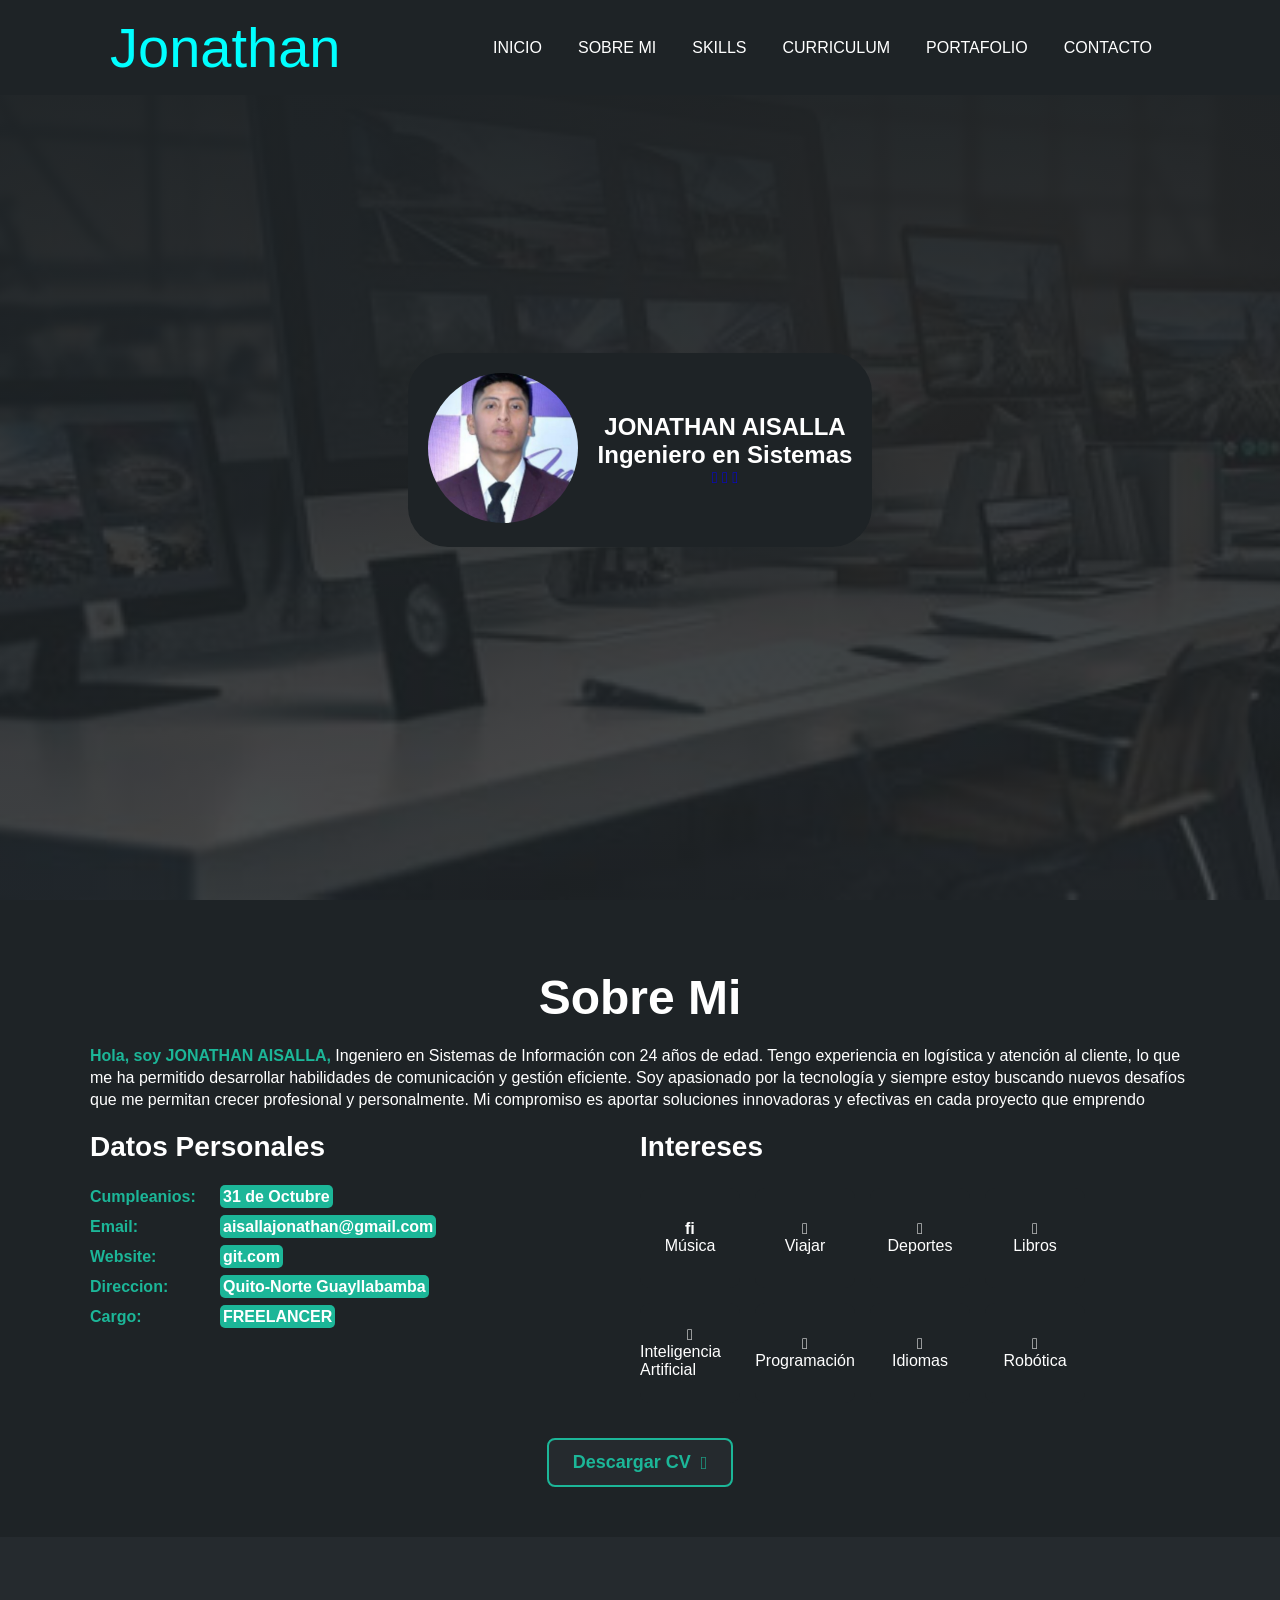
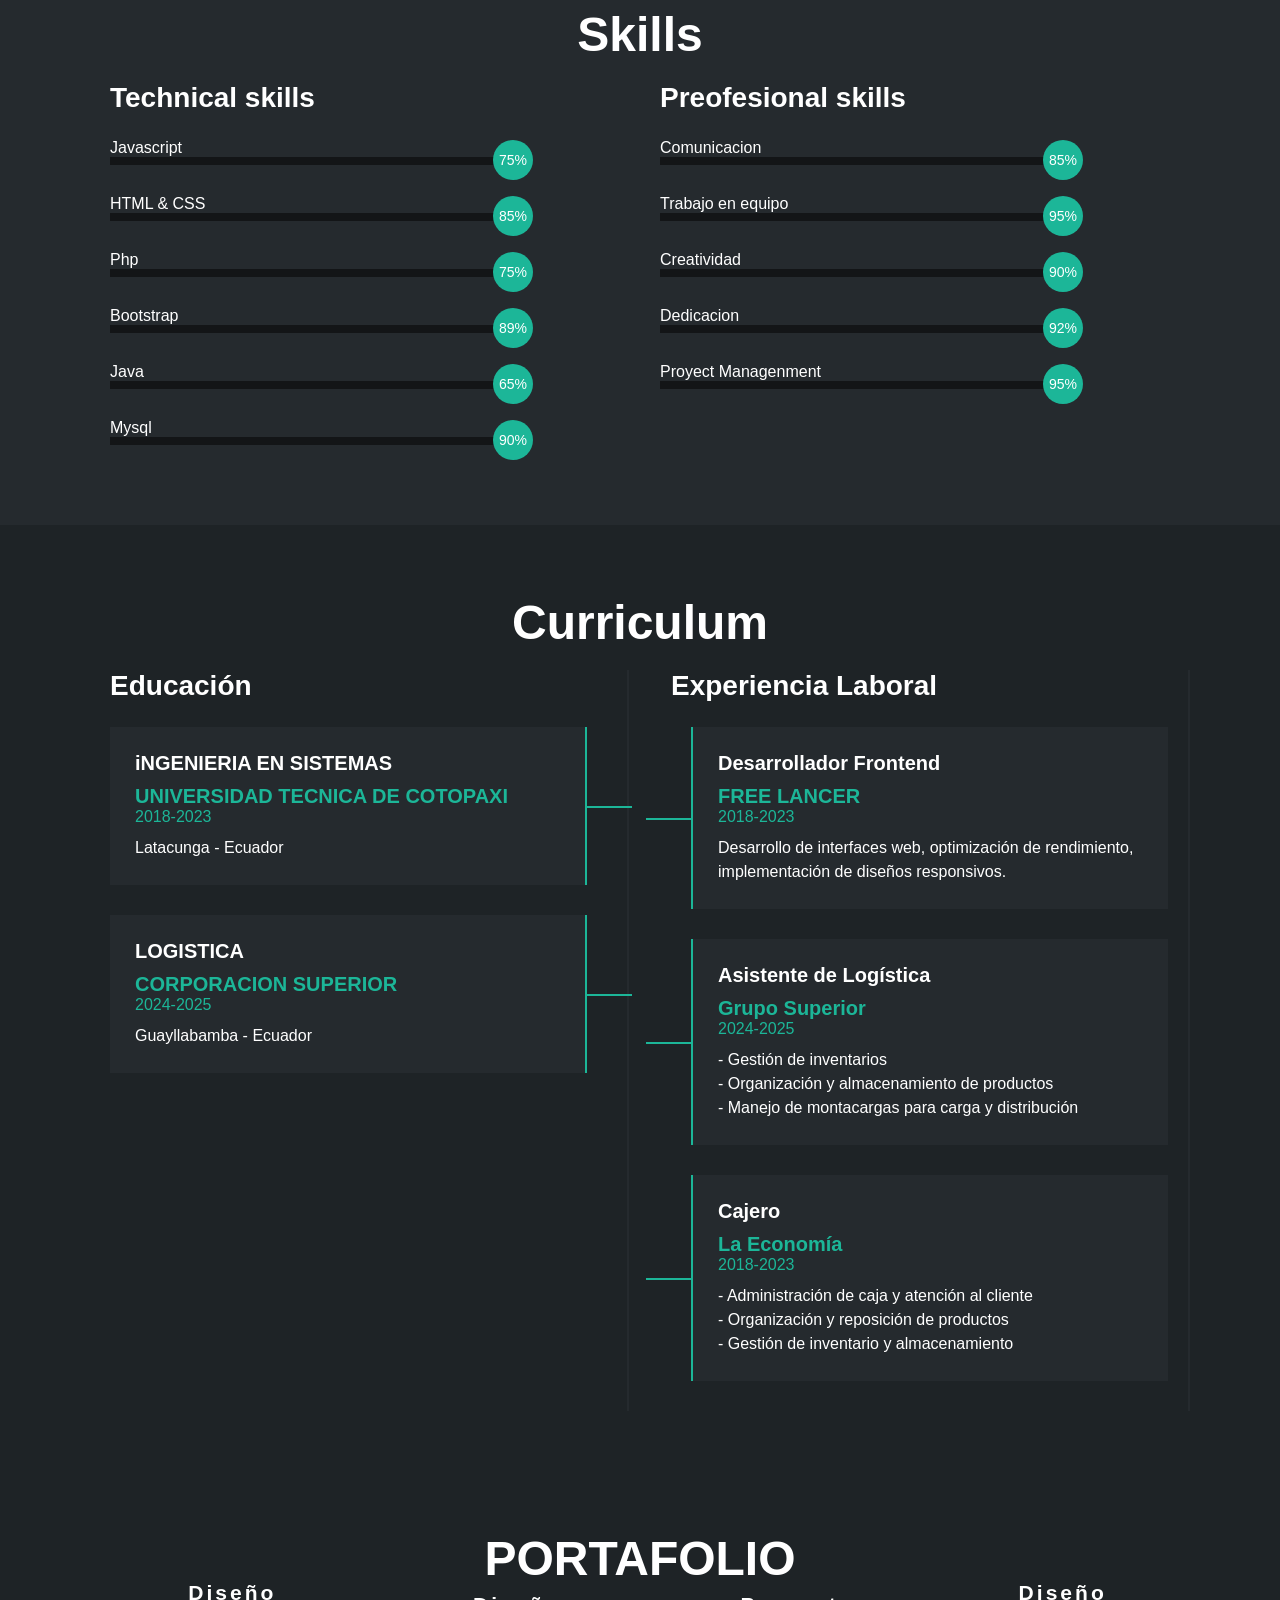
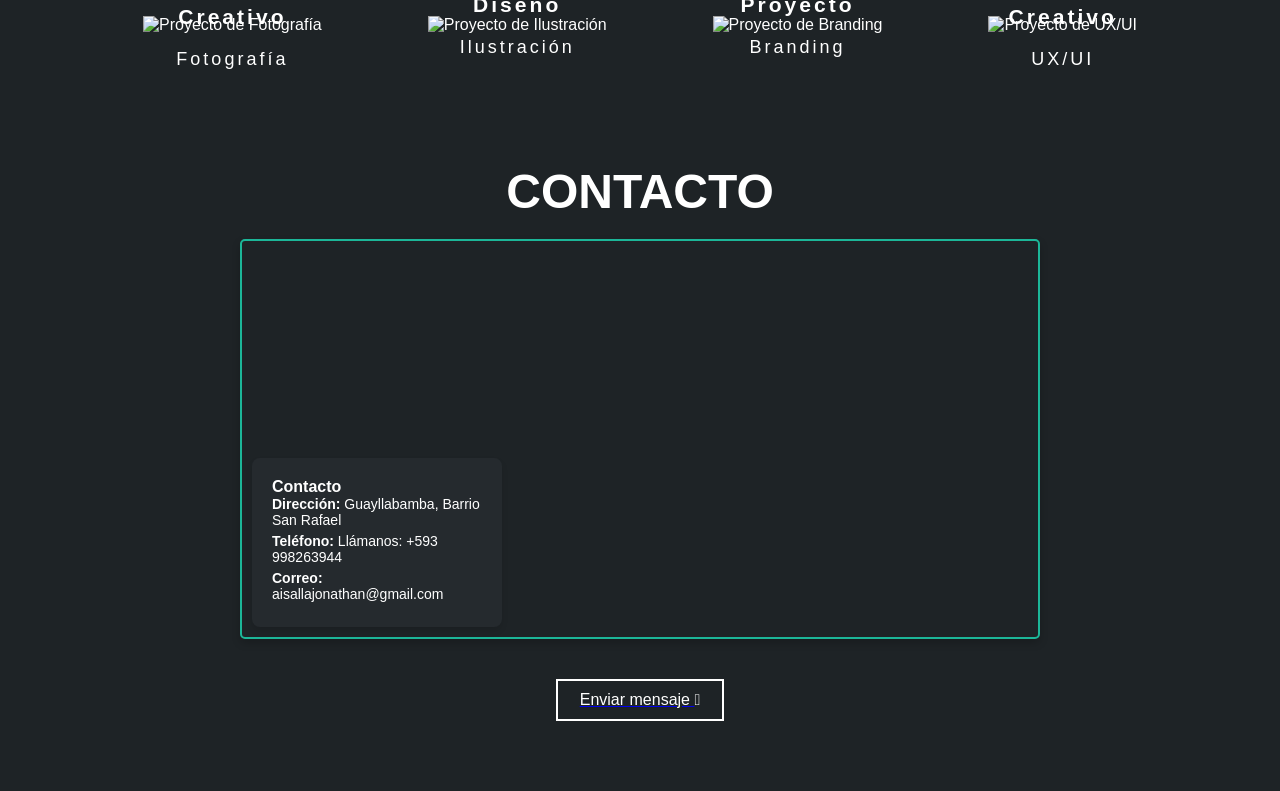
==== index.html @ 9c00c7f5 "Primer commit - Portafolio" ====
<!DOCTYPE html>
<html lang="en">
<head>
    <meta charset="UTF-8">
    <meta name="viewport" content="width=device-width, initial-scale=1.0">

    <!-- Font Awesome corregido -->
    <link rel="stylesheet" href="https://cdnjs.cloudflare.com/ajax/libs/font-awesome/6.4.0/css/all.min.css">
    
    <!-- Leaflet y Mapbox -->
    <link rel="stylesheet" href="https://api.mapbox.com/mapbox-gl-js/v2.15.0/mapbox-gl.css">
    <link rel="stylesheet" href="https://unpkg.com/leaflet@1.7.1/dist/leaflet.css">

    <title>PORTAFOLIO</title>
    <link rel="stylesheet" href="estilo.css">


</head>
<body>
    <div class="contenedor-header">
        <header>
            <div class="logo">
                <a href="#">Jonathan</a>
            </div>
            <nav id="nav">
                <ul>
                    <li><a href="#inicio">INICIO</a></li>
                    <li><a href="#sobremi">SOBRE MI</a></li>
                    <li><a href="#skills">SKILLS</a></li>
                    <li><a href="#curriculum">CURRICULUM</a></li>
                    <li><a href="#portafolio">PORTAFOLIO</a></li>
                    <li><a href="#contacto">CONTACTO</a></li>
                </ul>
            </nav>
            <div class="nav-responsive">
                <i class="fa-duotone fa-solid fa-bars"></i>
            </div>
        </header>
    </div>
    <section id="inicio" class="inicio">
        <div class="contenido-banner">
            <div class="contenedor-img">
                <img src="img/jona.jpg" alt="Foto de Jona" class="">
            </div>
            <div class="info">
                <h1>JONATHAN AISALLA</h1>
                <h2>Ingeniero en Sistemas</h2>
                <div class="redes">
                    <a href="#"><i class="fa-brands fa-facebook-f"></i></a>
                    <a href="#"><i class="fa-brands fa-linkedin"></i></a>
                    <a href="#"><i class="fa-brands fa-square-instagram"></i></a>
                </div>
            </div>
        </div>
    </section>
    <!--sobre mi-->
    <section id="sobremi" class="sobremi">
        <div class="contenido-seccion">
            <h2 >Sobre Mi</h2>
            <p> <span>Hola, soy JONATHAN AISALLA,</span> Ingeniero en Sistemas de Información con 24 años de edad. Tengo experiencia en logística y atención al cliente, lo que
                me ha permitido desarrollar habilidades de comunicación y gestión eficiente. Soy apasionado por la tecnología y siempre estoy buscando nuevos desafíos que me permitan crecer profesional y personalmente. Mi compromiso es aportar soluciones innovadoras y efectivas en cada proyecto que emprendo</b>
            <div class="fila">
                <div class="col">
                    <h3>Datos Personales</h3>
                    <ul><li><strong>Cumpleanios:</strong><span>31 de Octubre</span></li>
                        <li><strong>Email:</strong><span>aisallajonathan@gmail.com</span></li>
                        <li><strong>Website:</strong><span>git.com</span></li>
                        <li><strong>Direccion:</strong><span>Quito-Norte Guayllabamba</span></li>
                        <li><strong>Cargo:</strong><span>FREELANCER</span></li>
                    
                    </ul>
                </div>
                <div class="col">
                    <h3>Intereses</h3>
                    <div class="contenedor-intereses">
                        <div class="intereses">
                            <i class="fa-solid fa-music"></i>
                            <span>Música</span>
                        </div>
                        <div class="intereses">
                            <i class="fa-solid fa-plane"></i>
                            <span>Viajar</span>
                        </div>
                        <div class="intereses">
                            <i class="fa-solid fa-futbol"></i>
                            <span>Deportes</span>
                        </div>
                        <div class="intereses">
                            <i class="fa-solid fa-book"></i>
                            <span>Libros</span>
                        </div>
                        <div class="intereses">
                            <i class="fa-solid fa-robot"></i>
                            <span>Inteligencia Artificial</span>
                        </div>
                        <div class="intereses">
                            <i class="fa-solid fa-code"></i>
                            <span>Programación</span>
                        </div>
                        <div class="intereses">
                            <i class="fa-solid fa-language"></i>
                            <span>Idiomas</span>
                        </div>
                        <div class="intereses">
                            <i class="fa-solid fa-microchip"></i>
                            <span>Robótica</span>
                        </div>
                    </div>
                </div>
            </div>

            <div class="contenedor-boton">
                <a href="AisallaJCv.pdf" download class="boton-descarga">
                    Descargar CV <i class="fa-solid fa-download"></i>
                </a>
            </div>
            
    
        </div>
    
    
    </section>
    <!--skills-->
    <section class="skills" id="skills">
        <div class="contenido-seccion">
            <h2>Skills</h2>
            <div class="fila">
                <!--tecnical skill-->
                <div class="col">
                    <h3>Technical skills</h3>
                    <div class="skill">
                        <span>Javascript</span>
                        <div class="barra-skill">
                            <div class="progreso ">
                                <span>75%</span>
                            </div>
                        </div>
                    </div>
                    <div class="skill">
                        <span>HTML & CSS</span>
                        <div class="barra-skill">
                            <div class="progreso">
                                <span>85%</span>
                            </div>
                        </div>
                    </div>
                    <div class="skill">
                        <span>Php</span>
                        <div class="barra-skill">
                            <div class="progreso">
                                <span>75%</span>
                            </div>
                        </div>
                    </div>
                    <div class="skill">
                        <span>Bootstrap</span>
                        <div class="barra-skill">
                            <div class="progreso">
                                <span>89%</span>
                            </div>
                        </div>
                    </div>
                    <div class="skill">
                        <span>Java</span>
                        <div class="barra-skill">
                            <div class="progreso">
                                <span>65%</span>
                            </div>
                        </div>
                    </div>
                    <div class="skill">
                        <span>Mysql</span>
                        <div class="barra-skill">
                            <div class="progreso">
                                <span>90%</span>
                            </div>
                        </div>
                    </div>


                </div>
                
                <div class="col">
                    <h3>Preofesional skills</h3>
                    <div class="skill">
                        <span>Comunicacion</span>
                        <div class="barra-skill">
                            <div class="progreso">
                                <span>85%</span>
                            </div>
                        </div>
                    </div>
                    <div class="skill">
                        <span>Trabajo en equipo</span>
                        <div class="barra-skill">
                            <div class="progreso">
                                <span>95%</span>
                            </div>
                        </div>
                    </div>
                    <div class="skill">
                        <span>Creatividad</span>
                        <div class="barra-skill">
                            <div class="progreso">
                                <span>90%</span>
                            </div>
                        </div>
                    </div>
                    <div class="skill">
                        <span>Dedicacion</span>
                        <div class="barra-skill">
                            <div class="progreso">
                                <span>92%</span>
                            </div>
                        </div>
                    </div>
                    <div class="skill">
                        <span>Proyect Managenment</span>
                        <div class="barra-skill">
                            <div class="progreso">
                                <span>95%</span>
                            </div>
                        </div>
                    </div>



                </div>

            </div>

        </div>

    </section>
    <!--curric-->
    <section id="curriculum" class="curriculum">
    <div class="contenido-seccion">
        <h2>Curriculum</h2>
        <div class="fila">
            <div class="col izquierda">
                <h3>Educación</h3>
                <div class="item izq">
                    <h4>iNGENIERIA EN SISTEMAS</h4>
                    <span class="casa">UNIVERSIDAD TECNICA DE COTOPAXI</span>
                    <span class="fecha">2018-2023</span>
                    <p>Latacunga - Ecuador</p>
                    <div class="conectori">
                        <div class="circuloi"></div>
                    </div>
                </div>
                <div class="item izq">
                    <h4>LOGISTICA</h4>
                    <span class="casa">CORPORACION SUPERIOR</span>
                    <span class="fecha">2024-2025</span>
                    <p>Guayllabamba - Ecuador</p>
                    <div class="conectori">
                        <div class="circuloi"></div>
                    </div>
                </div>
        
            </div>
            <div class="col derecha">
                <h3>Experiencia Laboral</h3>
            
                <div class="item der">
                    <h4>Desarrollador Frontend</h4>
                    <span class="casa">FREE LANCER</span>
                    <span class="fecha">2018-2023</span>
                    <p>Desarrollo de interfaces web, optimización de rendimiento, implementación de diseños responsivos.</p>
                    <div class="conectord">
                        <div class="circulod"></div>
                    </div>
                </div>
            
                <div class="item der">
                    <h4>Asistente de Logística</h4>
                    <span class="casa">Grupo Superior</span>
                    <span class="fecha">2024-2025</span>
                    <p>
                        - Gestión de inventarios <br>
                        - Organización y almacenamiento de productos <br>
                        - Manejo de montacargas para carga y distribución
                    </p>
                    <div class="conectord">
                        <div class="circulod"></div>
                    </div>
                </div>
            
                <div class="item der">
                    <h4>Cajero</h4>
                    <span class="casa">La Economía</span>
                    <span class="fecha">2018-2023</span>
                    <p>
                        - Administración de caja y atención al cliente <br>
                        - Organización y reposición de productos <br>
                        - Gestión de inventario y almacenamiento
                    </p>
                    <div class="conectord">
                        <div class="circulod"></div>
                    </div>
                </div>
            </div>
        </div>
    </div>
</section>
<section id="portfolio" class="portfolio">
    <div class="contenido-seccion">
        <h2>PORTAFOLIO</h2>
        <div class="galeria">
            <div class="proyecto">
                <img src="imagen1.jpg" alt="Proyecto de Fotografía">
                <div class="overlay">
                    <h3>Diseño Creativo</h3>
                    <p>Fotografía</p>
                </div>
            </div>
            <div class="proyecto">
                <img src="imagen2.jpg" alt="Proyecto de Ilustración">
                <div class="overlay">
                    <h3>Diseño </h3>
                    <p>Ilustración</p>
                </div>
            </div>
            <div class="proyecto">
                <img src="imagen3.jpg" alt="Proyecto de Branding">
                <div class="overlay">
                    <h3>Proyecto</h3>
                    <p>Branding</p>
                </div>
            </div>
            <div class="proyecto">
                <img src="imagen4.jpg" alt="Proyecto de UX/UI">
                <div class="overlay">
                    <h3>Diseño Creativo</h3>
                    <p>UX/UI</p>
                </div>
            </div>
        </div>
    </div>
</section>

<!-- Contacto -->
<section id="contacto" class="contacto">
    <div class="contenido-seccion">
        <h2>CONTACTO</h2>
        <div class="contacto-layout" style="display: flex; flex-direction: column; align-items: center;"> <!-- Ajuste en el diseño -->
            
            <!-- Contenedor del mapa centrado -->
            <div id="map" style="width: 100%; max-width: 800px; height: 400px; position: relative;">
                <div class="formulario-contacto" style="position: absolute; bottom: 10px; left: 10px; z-index: 1000; background:#252a2e; padding: 20px; border-radius: 8px; box-shadow: 0px 4px 6px rgba(0, 0, 0, 0.1); width: 250px;">
                    <h3 style="font-family: Arial, sans-serif; font-size: 16px; color: #ffffff;">Contacto</h3>
                    <p style="font-family: Arial, sans-serif; font-size: 14px; color: #fff; margin-bottom: 5px;">
                        <strong>Dirección:</strong> Guayllabamba, Barrio San Rafael
                    </p>
                    <p style="font-family: Arial, sans-serif; font-size: 14px; color: #fff; margin-bottom: 5px;">
                        <strong>Teléfono:</strong> Llámanos: +593 998263944
                    </p>
                    <p style="font-family: Arial, sans-serif; font-size: 14px; color: #fff; margin-bottom: 5px;">
                        <strong>Correo:</strong> aisallajonathan@gmail.com
                    </p>
                </div>
            </div>

            <!-- Botón de WhatsApp después del mapa -->
            <div style="margin-top: 20px;">
                <a href="https://wa.me/593998263944" target="_blank">
                    <button>Enviar mensaje <i class="fa-solid fa-paper-plane"></i></button>
                </a>
            </div>

        </div>
    </div>
</section>


<!-- Scripts necesarios -->
<script src="https://cdnjs.cloudflare.com/ajax/libs/font-awesome/6.4.0/js/all.min.js"></script>
<script src="https://api.mapbox.com/mapbox-gl-js/v2.15.0/mapbox-gl.js"></script>
<link href="https://api.mapbox.com/mapbox-gl-js/v2.15.0/mapbox-gl.css" rel="stylesheet" />
<script src="https://unpkg.com/leaflet@1.7.1/dist/leaflet.js"></script>

<!-- Inicialización del mapa -->
<script>
    document.addEventListener("DOMContentLoaded", function () {
        var map = L.map("map").setView([-0.067818, -78.356906], 13);

        // Cargar las capas base de OpenStreetMap
        L.tileLayer("https://{s}.tile.openstreetmap.org/{z}/{x}/{y}.png", {
            maxZoom: 14,
            attribution: "© OpenStreetMap contributors"
        }).addTo(map);

        // Agregar un círculo en Guayllabamba
        var circle = L.circle([-0.067818, -78.356906], {
            color: "red",
            fillColor: "#f03",
            fillOpacity: 0.5,
            radius: 2000
        }).addTo(map);

        // Agregar un marcador en el centro del círculo
        var marker = L.marker([-0.067818, -78.356906], {
            icon: L.icon({
                iconUrl: "https://img.icons8.com/fluency/48/marker.png",
                iconSize: [30, 40]
            })
        }).addTo(map).bindPopup("<h3>Guayllabamba</h3>").openPopup();

        // Hacer zoom cuando el mouse pasa sobre el círculo
        circle.on("mouseover", function () {
            map.setView(circle.getLatLng(), 15);
        });

        // Regresar al zoom original cuando el mouse salga del círculo
        circle.on("mouseout", function () {
            map.setView(circle.getLatLng(), 13);
        });
    });
</script>
     
    
</section>

</body>
</html>
---- estilo.css ----
@import url('https://fonts.googleapis.com/css2?family=Atkinson+Hyperlegible:ital,wght@0,400;0,700;1,400;1,700&display=swap');
* {
    box-sizing: border-box;
    font-family: 'Work Sans', sans-serif;
    margin: 0;
    padding: 0;
}
html {
    /*me permite deslizar al dar click en los links del menu*/
    scroll-behavior: smooth;
}
/*menu*/
.contenedor-header {
    background: #1e2326;
    position: fixed;
    width: 100%;
    top: 0;
    left: 0;
    z-index: 99;
}
.contenedor-header header {
    max-width: 1100px;
    margin: auto;
    display: flex;
    justify-content: space-between;
    align-items: center;
    padding: 15px 20px;
}
.contenedor-header header .logo a {
     font-family: 'Righteous';
     font-size: 56px;
     color: aqua;
     text-decoration: none;
}
.contenedor-header header ul {
    display: flex;
    list-style: none;
    justify-content: center; /* Centra el menú */
}
.contenedor-header header nav ul li a {
    text-decoration: none;
    color: #fff;
    margin: 0 15px;
    padding: 3px;
    transition: .8s;
}
.contenedor-header header nav ul li a:hover {
    color: #1cb698;
}
.nav-responsive {
    background-color: #1cb698;
    color: #fff;
    padding: 5px 10px;
    border-radius: 5px;
    cursor: pointer;
    display: none;
}

/*seccion inicio*/
.inicio {
    background: linear-gradient(to top, rgba(30,35,38,.8),rgba(30,35,38,1)), url(img/fondo.jpeg);
    background-size: cover;
    background-position: center;
    height: 100vh;
    color: #fff;
    display: flex;
    align-items: center;
    justify-content: center;
    position: relative;
}
.contenido-banner {
    display: flex;
    align-items: center;
    justify-content: flex-start; /* Alinea el contenido a la izquierda */
    text-align: left; /* Ajusta el texto a la izquierda */
}
.contenedor-img {
    z-index: 1;
    margin-right: 20px; /* Espacio entre la imagen y el texto */
}
.contenedor-img img {
    width: 150px;
    height: 150px;
    border-radius: 50%; /* Hace que la imagen sea circular */
}
.info {
    z-index: 1;
}
.inicio .contenido-banner{
    padding: 20px;
    background-color: #1e2326;
    max-width: 500px;
    margin: auto;
    text-align: center;
    border-radius: 40px;
}
.inicio.contenido-banner h1{
margin-top: 40px;
font-size: 42px;
font-family: 'righteous';
}
.inicio.contenido-banner h2{
    font-size: 15px;
    font-weight: normal;
}
.inicio.contenido-banner .redes a{
    color: #fff;
    display: inline-block;
    text-decoration: none;
    border: 1px solid #fff;
    border-radius: 100%;
    width: 42px;
    height: 42px;
    line-height: 42px;
    margin: 40px 5px;
    transition: .3s;
}
.inicio.contenido-banner .redes a{
    background: #1cb698;
}
.sobremi {
    background-color: #1e2326;
    color: #fff;
    padding: 50px 20px;
}
.sobremi .contenido-seccion{
    max-width: 1100px;
    margin: auto;
}
.sobremi h2{
    font-size: 48px;
    font-family: 'righteous';
    text-align: center;
    padding: 20px 0;
}
.sobremi .contenido-seccion p{
    font: 18px;
    line-height: 22px;
    margin-bottom: 20px;
}
.sobremi .contenido-seccion p span{
    color:#1cb698;
    font-weight: bold;
}
.sobremi .fila{
    display: flex;
}
.sobremi .fila .col{
    width: 50%;
}
.sobremi .fila .col h3 {
    font-size: 28px;
    font-family: 'Righteous';
    margin-bottom: 25px;
}
.sobremi .fila .col ul{
    list-style: none;
}
.sobremi .fila .col ul li{
    margin: 12px 0;
}
.sobremi .fila .col ul li strong{
    display: inline-block;
    color:#1cb698;
    width: 130px;

}
.sobremi .fila .col ul li span{
    background-color: #1cb698;
    padding: 3px;
    font-weight: bold;
    border-radius: 5px;
}
.sobremi .fila .col .contenedor-intereses{
    display: flex;
    flex-wrap: wrap;
}
.sobremi .fila .col .contenedor-intereses .intereses{
    width: 100px;
    height: 100px;
    background-color: #1e2326;
    border-radius: 10px;
    margin: 0 15px 15px 0;
    display: flex;
    flex-direction: column;
    align-items: center;
    justify-content: center;
    transition: .3s;
}.sobremi .fila .col .contenedor-intereses .interes:hover{
    background-color: #1cb698;
}
.sobremi .fila .col .contenedor-intereses .interes i{
    font-size: 30px;
    margin-bottom: 10 px;
}
.sobremi button{
    cursor: pointer;
    background-color: transparent;
    border: 2px solid #fff;
    width: fit-content;
    display: block;
    margin: 20px auto;
    padding: 10px 22px;
    font-size: 16px;
    color: #fff;
    position: relative;
    z-index: 10;
}

.sobremi button .overlay{
    position: absolute;
    top: 0;
    left: 0;
    width: 0;
    height: 100%;
    background-color: #1cb698;
    z-index: -1;
    transition: .1s;
}
.sobremi button:hover .overlay{
    width: 100%;
}
/*seccion skilll*/
.skills {
    background-color: #252a2e;
    color: #fff;
    padding: 50px 20px;
}
.skills .contenido-seccion{
    max-width: 1100px;
    margin: auto;
}
.skills h2{
    font-size: 48px;
    font-family: 'righteous';
    text-align: center;
    padding: 20px 0;
}
.skills .fila{
    display: flex;
}
.skills .fila .col{
    width: 50%;
    padding: 0 20px;
}
.skills .fila .col h3 {
    font-size: 28px;
    font-family: 'Righteous';
    margin-bottom: 25px;
}
.skills .skills >span{
    font-weight: bold;
    display: block;
    margin-bottom: 10px;

}
.skills .skill .barra-skill{
    height: 8px;
    width: 80%;
    background-color: #131517;
    position:relative;
    margin-bottom: 30px;
}
.skill .skill .progreso{
    background-color: #1cb698;
    position:absolute;
    top:0;
    left: 0;
    height: 8px;
}
.skills .skill .barra-skill span{

    position: absolute;
    height: 40px;
    width: 40px;
    background-color: #1cb698;
    border-radius:50px ;
    line-height: 40px;
    text-align: center;
    top: -17px;
    right: -15px;
    font-size: 14px;
}
/*javascript clases*/
.skills .skill .javascript{
    width: 0%;
    animation: 2s javascript forwards;    
}
@keyframes javascript {
    0%{width: 0%;}
    100%{width: 75%;}
}


.skills .skill .htmlcss{
    width: 0%;
    animation: 2s htmlcss forwards;    
}
@keyframes htmlcss {
    0%{width: 0%;}
    100%{width: 85%;}
}
.skills .skill .php{
    width: 0%;
    animation: 2s php forwards;    
}
@keyframes php {
    0%{width: 0%;}
    100%{width: 79%;}
}

.skills .skill .bootstrap{
    width: 0%;
    animation: 2s boostrap forwards;    
}
@keyframes bootstrap {
    0%{width: 0%;}
    100%{width: 89%;}
}

.skills .skill .java{
    width: 0%;
    animation: 2s java forwards;    
}
@keyframes java {
    0%{width: 0%;}
    100%{width: 85%;}
}
.skills .skill .mysql{
    width: 0%;
    animation: 2s mysql forwards;    
}
@keyframes mysql {
    0%{width: 0%;}
    100%{width: 85%;}
}
.skills .skill .comunicacion{
    width: 0%;
    animation: 2s comunicacion forwards;    
}
@keyframes comunicacion {
    0%{width: 0%;}
    100%{width: 85%;}
}
.skills .skill .trabajo{
    width: 0%;
    animation: 2s trabajo forwards;    
}
@keyframes trabajo {
    0%{width: 0%;}
    100%{width: 95%;}
}
.skills .skill .creatividad{
    width: 0%;
    animation: 2s creatividad forwards;    
}
@keyframes creatividad {
    0%{width: 0%;}
    100%{width: 90%;}
}
.skills .skill .dedicacion{
    width: 0%;
    animation: 2s dedicacion forwards;    
}
@keyframes dedicacion {
    0%{width: 0%;}
    100%{width: 92%;}
}
.skills .skill .gestion{
    width: 0%;
    animation: 2s gestion forwards;    
}
@keyframes gestion {
    0%{width: 0%;}
    100%{width: 85%;}
}
/*curriculum*/
.curriculum {
    background-color: #1e2326;
    color: #fff;
    padding: 50px 20px;
}

.curriculum .contenido-seccion {
    max-width: 1100px;
    margin: 0 auto;  /* Utilizando 0 en lugar de 'auto' en los márgenes verticales para mejorar la legibilidad */
}

.curriculum h2 {
    font-size: 48px;
    font-family: 'Righteous', sans-serif;  /* Añadí una fuente de respaldo en caso de que no esté disponible la fuente 'Righteous' */
    text-align: center;
    padding: 20px 0;
}

.curriculum .fila {
    display: flex;
    flex-wrap: wrap;  /* Añadí esto por si necesitas que los elementos dentro de la fila se ajusten en pantallas más pequeñas */
    justify-content: space-between ;
}
.curriculum .fila .col{
    width: 49%;
    padding: 0 20px;
}
.curriculum .fila .col h3{
    font-size: 28px;
    font-family: 'Righteous';
    margin-bottom:  25px;
}
.curriculum .fila .izquierda {
    border-right: 2px solid #252a2e;

}
.curriculum .fila .derecha {
    border-right: 2px solid #252a2e;
    
}
.curriculum .fila .item{
    padding: 25px;
    margin-bottom: 30px;
    background-color: #252a2e;
    position: relative;
}
.curriculum .fila .item h4{
    font-size: 20px;
    margin-bottom: 10px;
}
.curriculum .fila .item .casa{
    color: #1cb698;
    font-size: 20px;
    font-weight: bold;
    display: block;
}
.curriculum .fila .item .fecha{
    display: block;
    color: #1cb698;
    margin-bottom: 10px;
}
.curriculum .fila .item p{
    line-height: 24px;

}
.curriculum .fila .izq{
    border-right: 2px solid #1cb698;
    margin-right:  20px;
}
.curriculum .fila .der{
    border-left: 2px solid #1cb698;
    margin-left:  20px;
}
.curriculum .fila .item .conectori{
    height: 2px ;
    background-color: #1cb698;
    width: 47px;
    position: absolute;
    top: 50%;
    right: -47px;
    z-index: 5;
}
.curriculum .fila .item .conectori .circulo{
    display: block;
    height: 10px;
    width: 10px;
    border-radius: 50%;
    background-color: #1cb698;
    float: right;
    position: relative;
    bottom: 4px;

}
.curriculum .fila .item .conectord{
    height: 2px ;
    background-color: #1cb698;
    width: 47px;
    position: absolute;
    top: 50%;
    left: -47px;
    z-index: 5;
}
.curriculum .fila .item .conectord .circulo{
    display: block;
    height: 10px;
    width: 10px;
    border-radius: 50%;
    background-color: #1cb698;
    float: left;
    position: relative;
    bottom: 4px;
    
}
/*portafolio*/
.portfolio {
    background-color: #1e2326;
    color: #fff;
    padding: 50px 20px;
}

.portfolio .contenido-seccion {
    max-width: 1100px;
    margin: 0 auto;  /* Utilizando 0 en lugar de 'auto' en los márgenes verticales para mejorar la legibilidad */
}

.portfolio h2 {
    font-size: 48px;
    font-family: 'Righteous', sans-serif;  /* Añadí una fuente de respaldo en caso de que no esté disponible la fuente 'Righteous' */
    text-align: center;
    padding: 20px 0;
}
.portfolio .galeria{
    display: flex;
    flex-wrap: wrap;
    justify-content: space-around;
}
.portfolio .galeria .proyecto{
    position: relative;
    max-width: 340px;
    height: fit-content;
    margin: 10px;
    cursor:pointer;
}
.portfolio .galeria .proyecto img{
    width: 100%;
    display: block;
}
.portfolio .galeria .proyecto .overlay{
    position: absolute;
    top: 0;
    width: 100%;
    height: 100%;
    text-align: center;
    background: linear-gradient(rgba28,182,152,rgba(28,182,152,.8));
    display: flex;
    flex-direction: column;
    justify-content: center;
    transition:1s;
    font-size: 18px;
    letter-spacing: 3px;
    /*opacity: 0;*/

}
.portfolio .galeria .proyecto .overlay h3{
    margin-bottom: 20px;
    transition: 1s;
}
.portfolio .galeria .proyecto .overlay:hover{
    opacity: 1;
}
.portfolio .galeria .proyecto .overlay:hover h3{
    margin-bottom: 0px;
}
/*contacto*/
.contacto
{
    background-color:#1e2326 ;
    color: #fff;
    padding: 50px;
}

.contacto .contenido-seccion{
    max-width: 1000;
    margin:auto;
}
.contacto h2 {
    font-size :48px ;
    font-family: 'Righteous';
    text-align: center;
    padding: 20px 0;

}
.contacto .fila{
    display: flex;
}
.contacto .col{
    width: 80%;
    padding: 1px;
    position: relative;

}
.contacto .col input, .contacto .col textarea{
    display: block;
    width: 100%;
    padding: 18px;
    border: none ;
    margin-bottom: 20px;
    background-color: #252a2e;
    color: #fff;
    font-size: 18px;
}
    

#map {
    height: 500px;
    width: 100%; /* Usa 100% para que el mapa ocupe todo el espacio disponible */
    max-width: 800px; /* Limita el ancho si es necesario */
    border: 2px solid #1cb698;
    border-radius: 5px;
    box-shadow: 0 4px 8px rgba(0, 0, 0, 0.2);
}

    .contacto-layout {
        display: flex; /* Diseño en fila */
        justify-content: space-center; /* Espacio entre el formulario y el mapa */
        align-items: flex-start; /* Alineación desde la parte superior */
        
    }


    

.contacto button{
    cursor: pointer;
    background-color: transparent;
    border: 2px solid #fff;
    width: fit-content;
    display: block;
    margin: 20px auto;
    padding: 10px 22px;
    font-size: 16px;
    color: #fff;
    position: relative;
    z-index: 10;
}
.contacto button .overlay{
    position: absolute;
    top: 0;
    left: 0;
    width: 0;
    height: 100%;
    background-color: #1cb698;
    z-index:  -1;
    transition: 1s;
}
.contacto button:hover .overlay{
    width: 100%;
}
.contacto .col .info{
    position:absolute;
    top: 40%;
    background-color: #252a2e;
    padding: 20px;
    max-width: 350px;
    left: 50%;
    transform: translate(-50%,-50%);
}
.contacto .col .info ul{
    list-style: none;
}
.contacto .col .info ul li{
    margin-bottom: 20px;
}
.contacto .col .info ul li i{
    color: #1cb698;
    display: inline-block;
    margin-right: 20px;
}
footer{
    background-color: #252a2e;
    color: #fff;
    padding: 50px 0 30px 0;
    text-align: center;
    position: relative;
    width: 100%;
}
footer .redes{
    margin-bottom: 20px;

}
/* Importar la fuente desde Google Fonts */
@import url('https://fonts.googleapis.com/css2?family=Roboto:wght@400;700&display=swap');
* {
    font-family: 'Roboto', sans-serif !important;
}
.contenedor-boton {
    display: flex;
    justify-content: center;
    align-items: center;
    margin-top: 20px; /* Espaciado arriba */
}

.boton-descarga {
    background-color: #252a2e; /* Color inicial (blanco) */
    color: #1cb698; /* Texto en verde */
    padding: 12px 24px;
    font-size: 18px;
    border-radius: 8px;
    text-decoration: none;
    font-weight: bold;
    display: inline-flex;
    align-items: center;
    gap: 10px;
    border: 2px solid #1cb698; /* Borde verde */
    transition: background-color 0.3s ease-in-out, color 0.3s ease-in-out;
}

.boton-descarga:hover {
    background-color: #1cb698; /* Se pinta de verde */
    color: #ffffff; /* Texto en blanco */
}
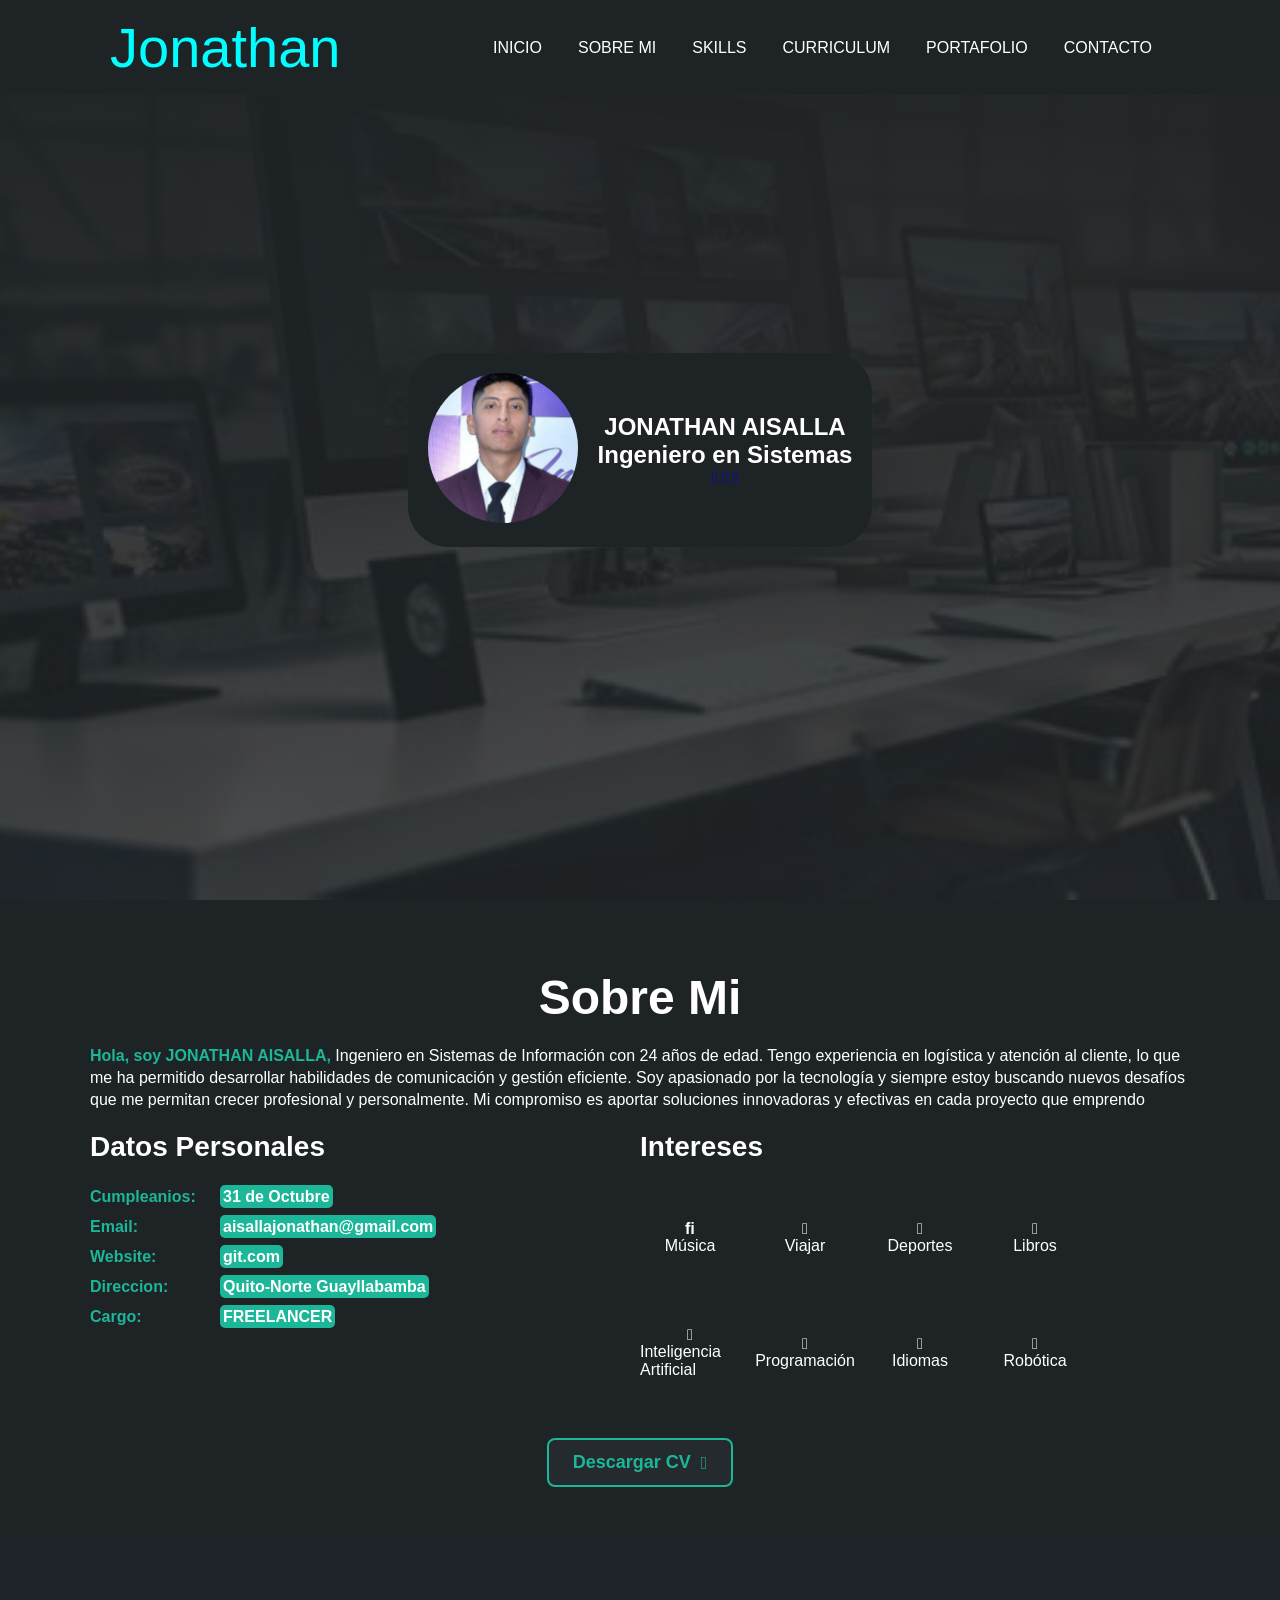
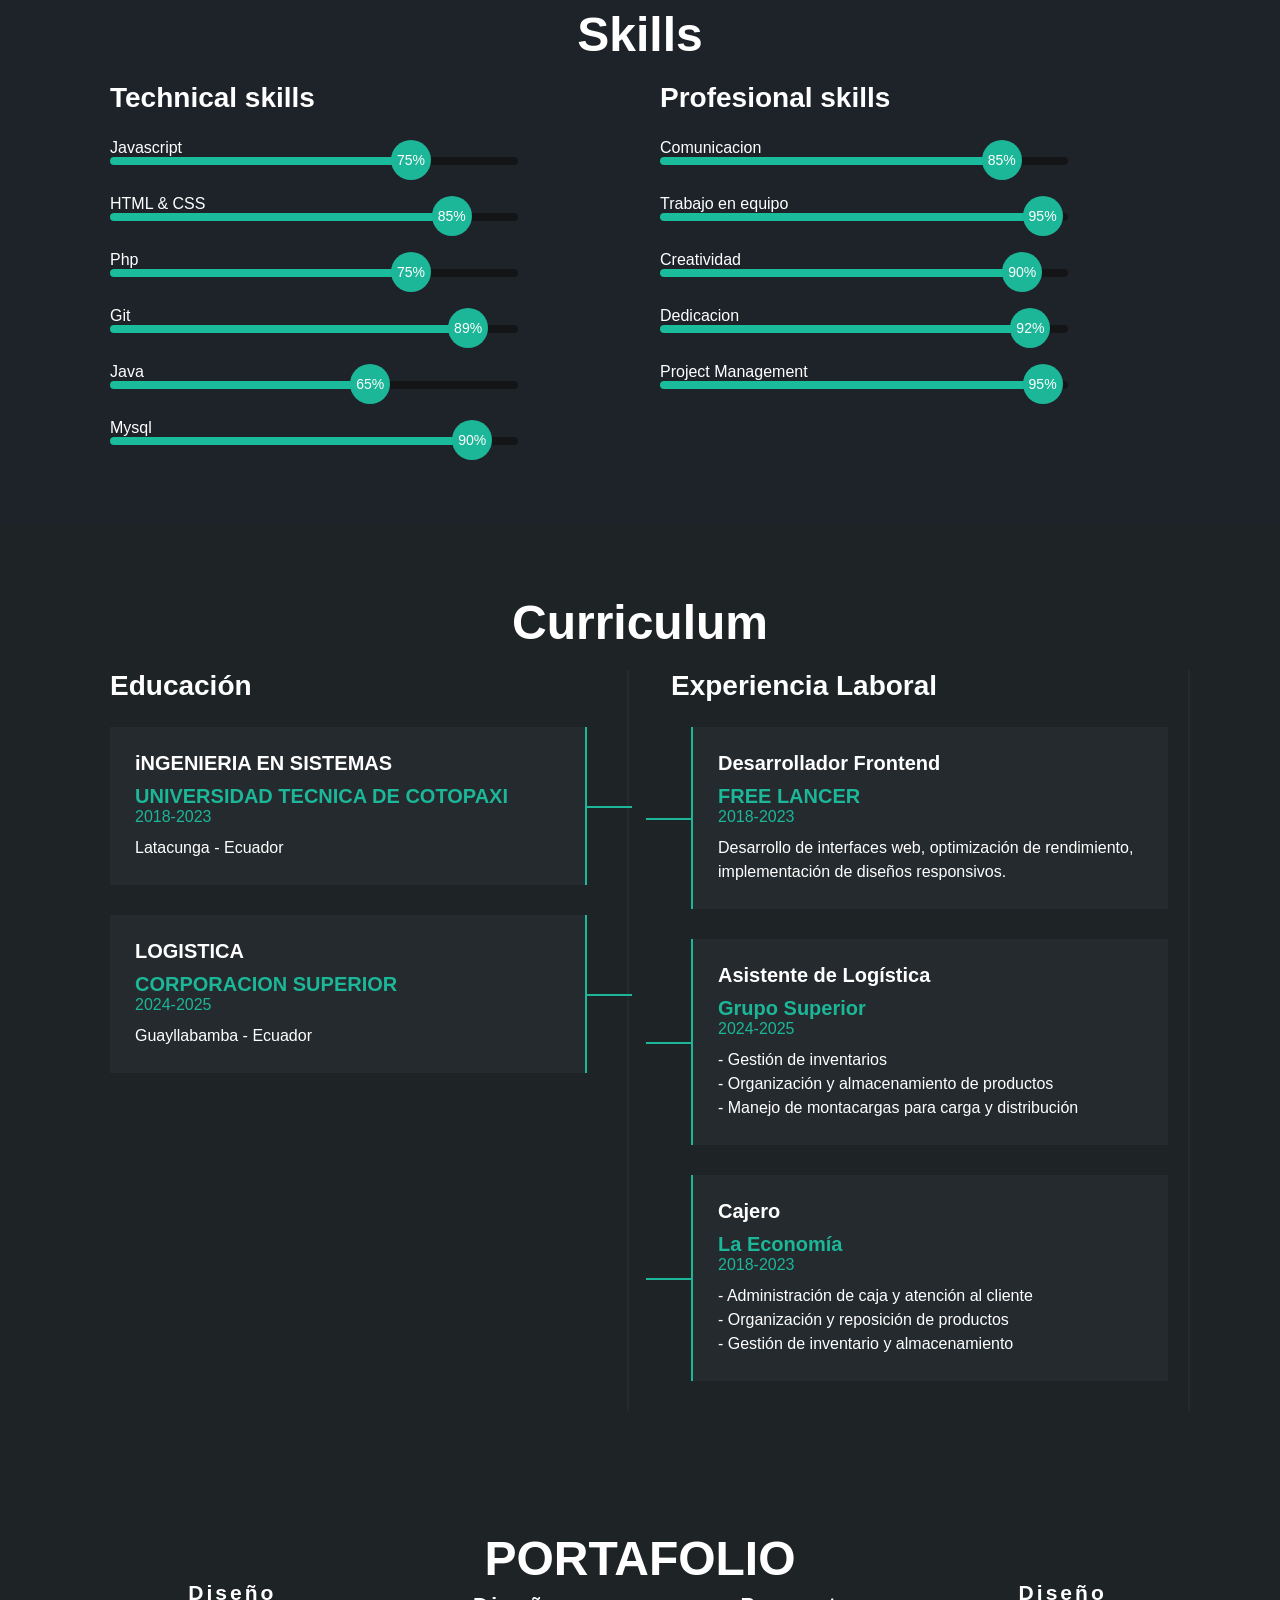
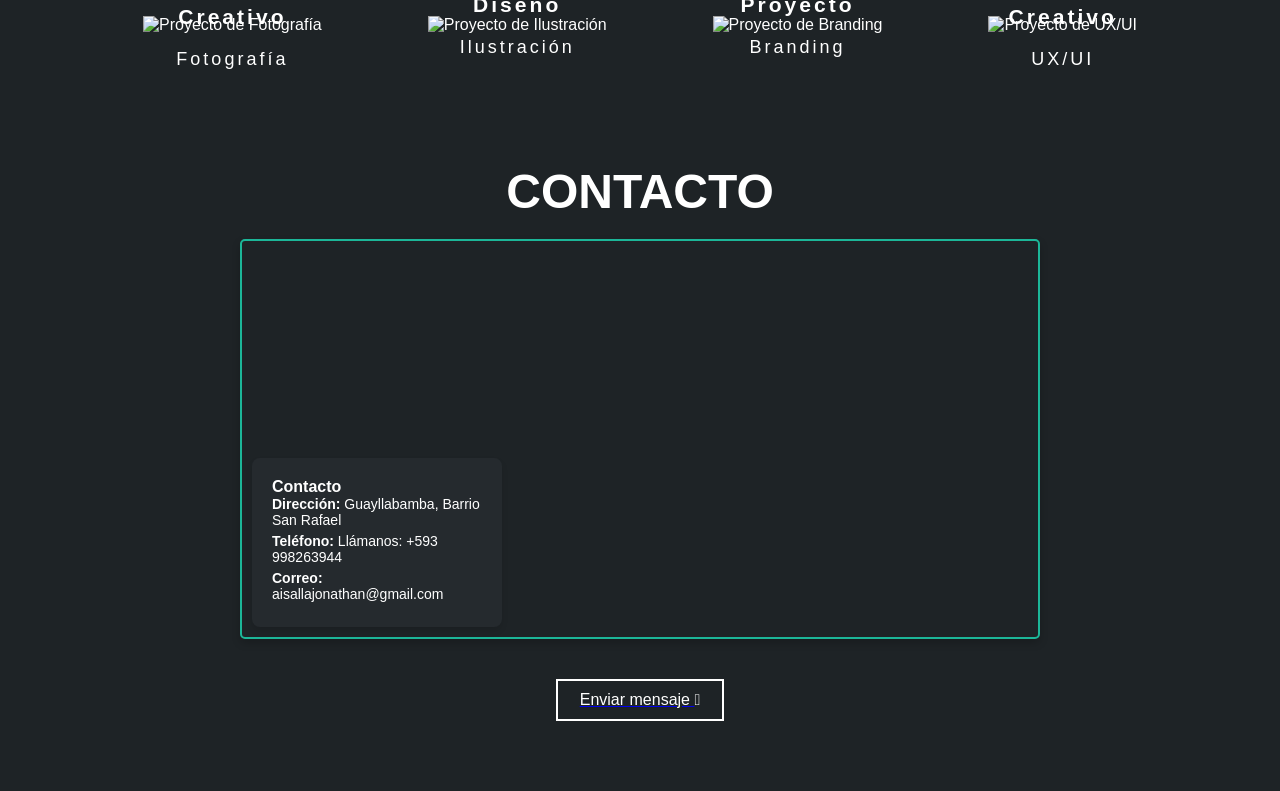
==== commit 783650c1: "actulizo mi portafolio la barra de porcentajes" ====
--- a/index.html
+++ b/index.html
@@ -120,118 +120,111 @@
     
     
     </section>
-    <!--skills-->
-    <section class="skills" id="skills">
-        <div class="contenido-seccion">
-            <h2>Skills</h2>
-            <div class="fila">
-                <!--tecnical skill-->
-                <div class="col">
-                    <h3>Technical skills</h3>
-                    <div class="skill">
-                        <span>Javascript</span>
-                        <div class="barra-skill">
-                            <div class="progreso ">
-                                <span>75%</span>
-                            </div>
-                        </div>
-                    </div>
-                    <div class="skill">
-                        <span>HTML & CSS</span>
-                        <div class="barra-skill">
-                            <div class="progreso">
-                                <span>85%</span>
-                            </div>
-                        </div>
-                    </div>
-                    <div class="skill">
-                        <span>Php</span>
-                        <div class="barra-skill">
-                            <div class="progreso">
-                                <span>75%</span>
-                            </div>
-                        </div>
-                    </div>
-                    <div class="skill">
-                        <span>Bootstrap</span>
-                        <div class="barra-skill">
-                            <div class="progreso">
-                                <span>89%</span>
-                            </div>
-                        </div>
-                    </div>
-                    <div class="skill">
-                        <span>Java</span>
-                        <div class="barra-skill">
-                            <div class="progreso">
-                                <span>65%</span>
-                            </div>
-                        </div>
-                    </div>
-                    <div class="skill">
-                        <span>Mysql</span>
-                        <div class="barra-skill">
-                            <div class="progreso">
-                                <span>90%</span>
-                            </div>
-                        </div>
-                    </div>
-
-
-                </div>
-                
-                <div class="col">
-                    <h3>Preofesional skills</h3>
-                    <div class="skill">
-                        <span>Comunicacion</span>
-                        <div class="barra-skill">
-                            <div class="progreso">
-                                <span>85%</span>
-                            </div>
-                        </div>
-                    </div>
-                    <div class="skill">
-                        <span>Trabajo en equipo</span>
-                        <div class="barra-skill">
-                            <div class="progreso">
-                                <span>95%</span>
-                            </div>
-                        </div>
-                    </div>
-                    <div class="skill">
-                        <span>Creatividad</span>
-                        <div class="barra-skill">
-                            <div class="progreso">
-                                <span>90%</span>
-                            </div>
-                        </div>
-                    </div>
-                    <div class="skill">
-                        <span>Dedicacion</span>
-                        <div class="barra-skill">
-                            <div class="progreso">
-                                <span>92%</span>
-                            </div>
-                        </div>
-                    </div>
-                    <div class="skill">
-                        <span>Proyect Managenment</span>
-                        <div class="barra-skill">
-                            <div class="progreso">
-                                <span>95%</span>
-                            </div>
-                        </div>
-                    </div>
-
-
-
-                </div>
-
-            </div>
-
-        </div>
-
-    </section>
+<!--skills-->
+<section class="skills" id="skills">
+    <div class="contenido-seccion">
+        <h2>Skills</h2>
+        <div class="fila">
+            <!-- Columna 1: Technical Skills -->
+            <div class="col">
+                <h3>Technical skills</h3>
+                <div class="skill">
+                    <span>Javascript</span>
+                    <div class="barra-skill">
+                        <div class="progreso" style="width: 75%;">
+                            <span>75%</span>
+                        </div>
+                    </div>
+                </div>
+                <div class="skill">
+                    <span>HTML & CSS</span>
+                    <div class="barra-skill">
+                        <div class="progreso" style="width: 85%;">
+                            <span>85%</span>
+                        </div>
+                    </div>
+                </div>
+                <div class="skill">
+                    <span>Php</span>
+                    <div class="barra-skill">
+                        <div class="progreso" style="width: 75%;">
+                            <span>75%</span>
+                        </div>
+                    </div>
+                </div>
+                <div class="skill">
+                    <span>Git</span>
+                    <div class="barra-skill">
+                        <div class="progreso" style="width: 89%;">
+                            <span>89%</span>
+                        </div>
+                    </div>
+                </div>
+                <div class="skill">
+                    <span>Java</span>
+                    <div class="barra-skill">
+                        <div class="progreso" style="width: 65%;">
+                            <span>65%</span>
+                        </div>
+                    </div>
+                </div>
+                <div class="skill">
+                    <span>Mysql</span>
+                    <div class="barra-skill">
+                        <div class="progreso" style="width: 90%;">
+                            <span>90%</span>
+                        </div>
+                    </div>
+                </div>
+            </div>
+
+            <!-- Columna 2: Professional Skills -->
+            <div class="col">
+                <h3>Profesional skills</h3>
+                <div class="skill">
+                    <span>Comunicacion</span>
+                    <div class="barra-skill">
+                        <div class="progreso" style="width: 85%;">
+                            <span>85%</span>
+                        </div>
+                    </div>
+                </div>
+                <div class="skill">
+                    <span>Trabajo en equipo</span>
+                    <div class="barra-skill">
+                        <div class="progreso" style="width: 95%;">
+                            <span>95%</span>
+                        </div>
+                    </div>
+                </div>
+                <div class="skill">
+                    <span>Creatividad</span>
+                    <div class="barra-skill">
+                        <div class="progreso" style="width: 90%;">
+                            <span>90%</span>
+                        </div>
+                    </div>
+                </div>
+                <div class="skill">
+                    <span>Dedicacion</span>
+                    <div class="barra-skill">
+                        <div class="progreso" style="width: 92%;">
+                            <span>92%</span>
+                        </div>
+                    </div>
+                </div>
+                <div class="skill">
+                    <span>Project Management</span>
+                    <div class="barra-skill">
+                        <div class="progreso" style="width: 95%;">
+                            <span>95%</span>
+                        </div>
+                    </div>
+                </div>
+            </div>
+        </div>
+    </div>
+</section>
     <!--curric-->
     <section id="curriculum" class="curriculum">
     <div class="contenido-seccion">
--- a/estilo.css
+++ b/estilo.css
@@ -2,6 +2,13 @@
 * {
     box-sizing: border-box;
     font-family: 'Work Sans', sans-serif;
+    margin: 0;
+    padding: 0;
+    
+}
+html, body {
+    background-color: #1e2326;
+    color: #ffffff;
     margin: 0;
     padding: 0;
 }
@@ -221,8 +228,16 @@
     width: 100%;
 }
 /*seccion skilll*/
+
+.skills .fila {
+    display: flex;
+    justify-content: space-between;
+}
+.skills .fila .col {
+    width: 48%; /* Divide el espacio para dos columnas */
+}
 .skills {
-    background-color: #252a2e;
+    background-color: #1e232a;
     color: #fff;
     padding: 50px 20px;
 }
@@ -374,6 +389,33 @@
     0%{width: 0%;}
     100%{width: 85%;}
 }
+
+/* Contenedor general de las habilidades y sus columnas */
+.skills .fila .col {
+    width: 50%;
+    float: left;
+    padding: 0 20px;
+}
+
+/* Estilo de la barra gris de fondo */
+.skills .barra-skill {
+    background-color: #252830;
+    width: 100%;
+    height: 8px;
+    margin-bottom: 30px;
+    border-radius: 4px;
+    position: relative;
+}
+
+/* El relleno de color que representa el porcentaje */
+.skills .barra-skill .progreso {
+    background-color: #1abc9c; /* El color verde de tu tema */
+    position: absolute;
+    top: 0;
+    left: 0;
+    height: 100%;
+    border-radius: 4px;
+} 
 /*curriculum*/
 .curriculum {
     background-color: #1e2326;
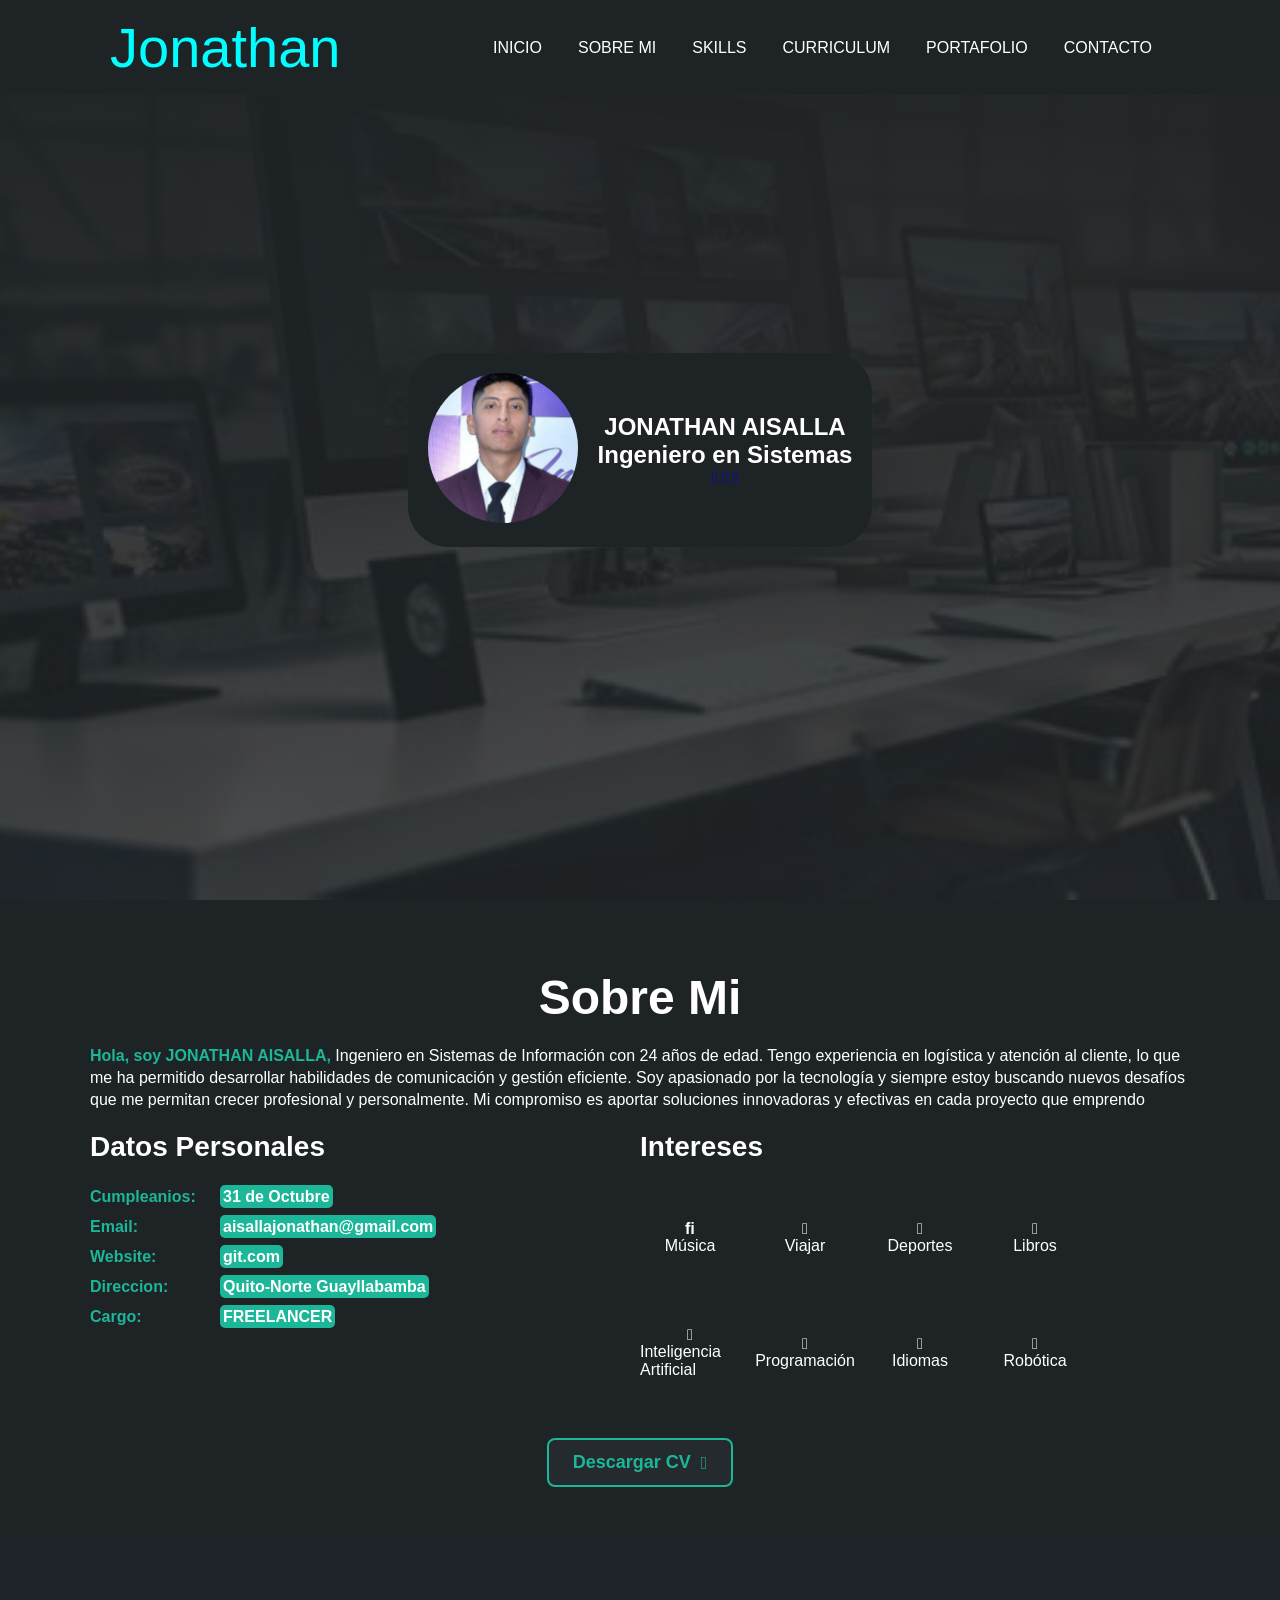
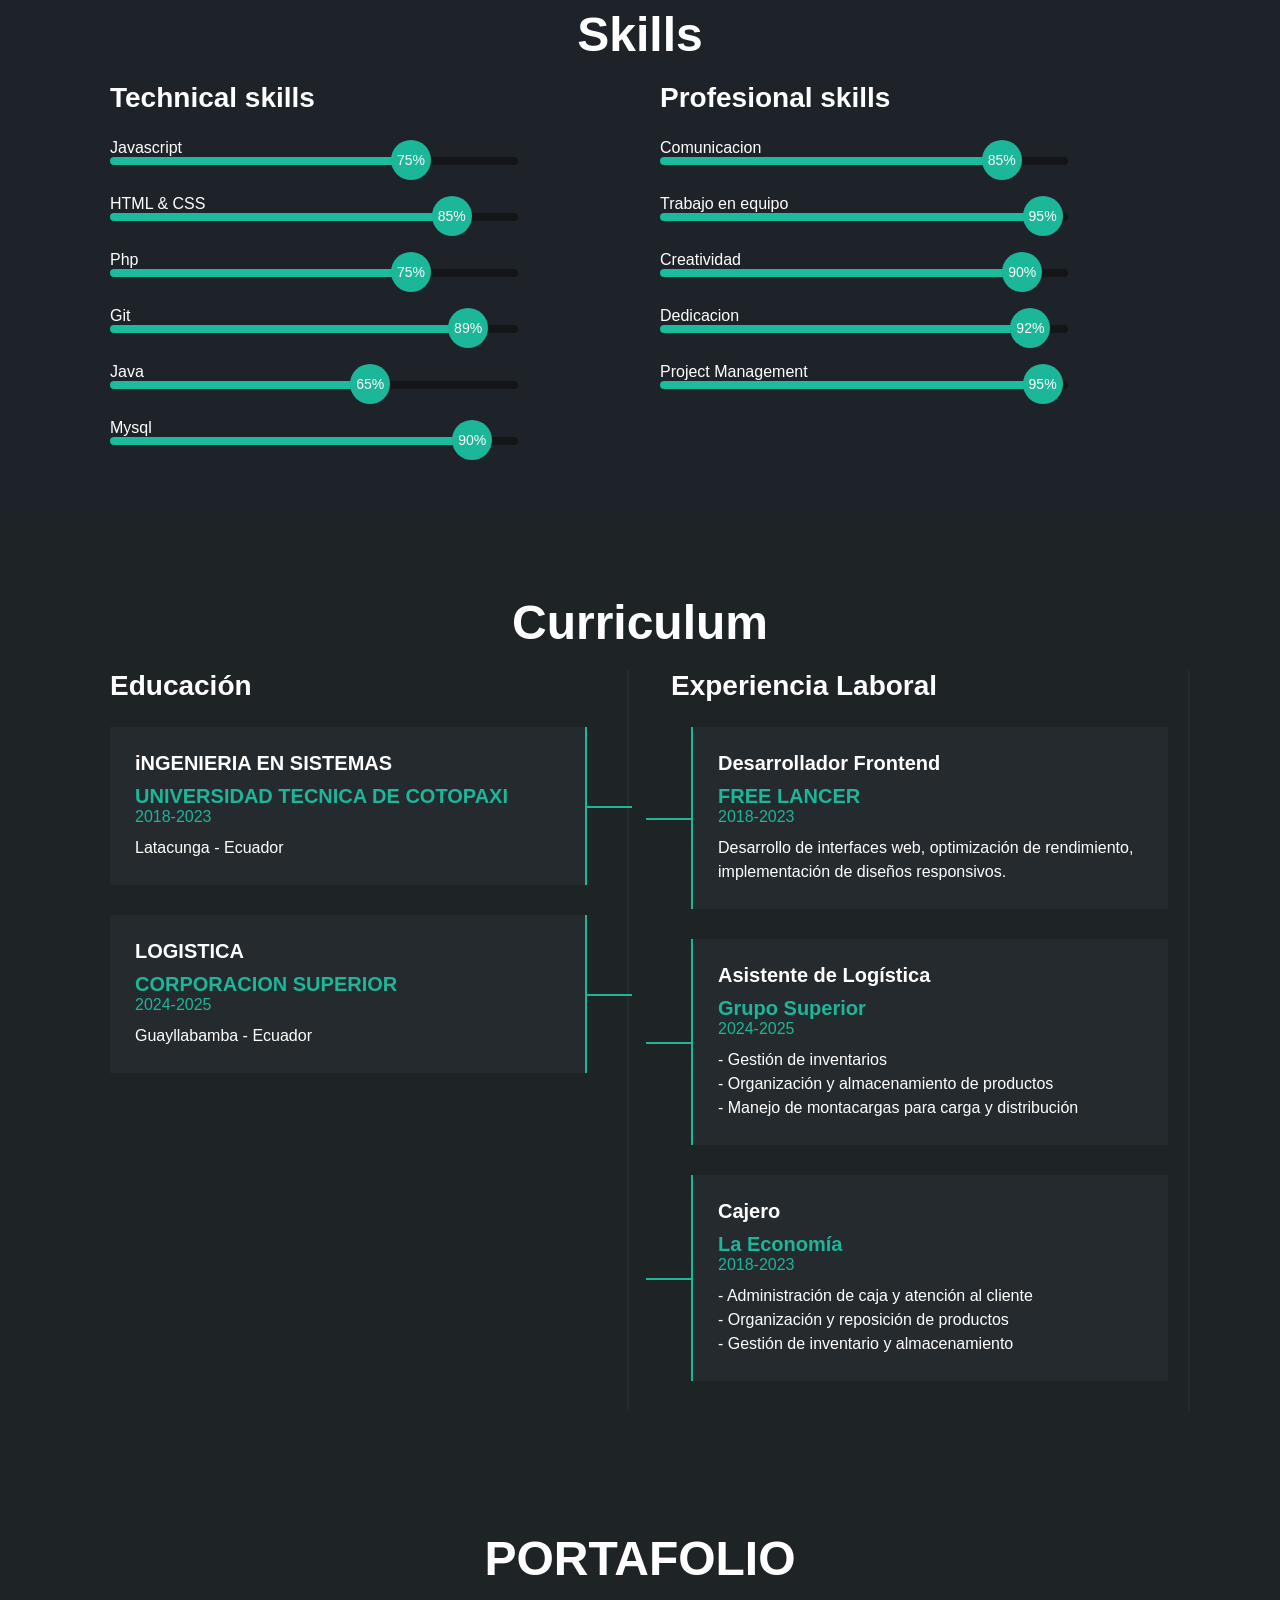
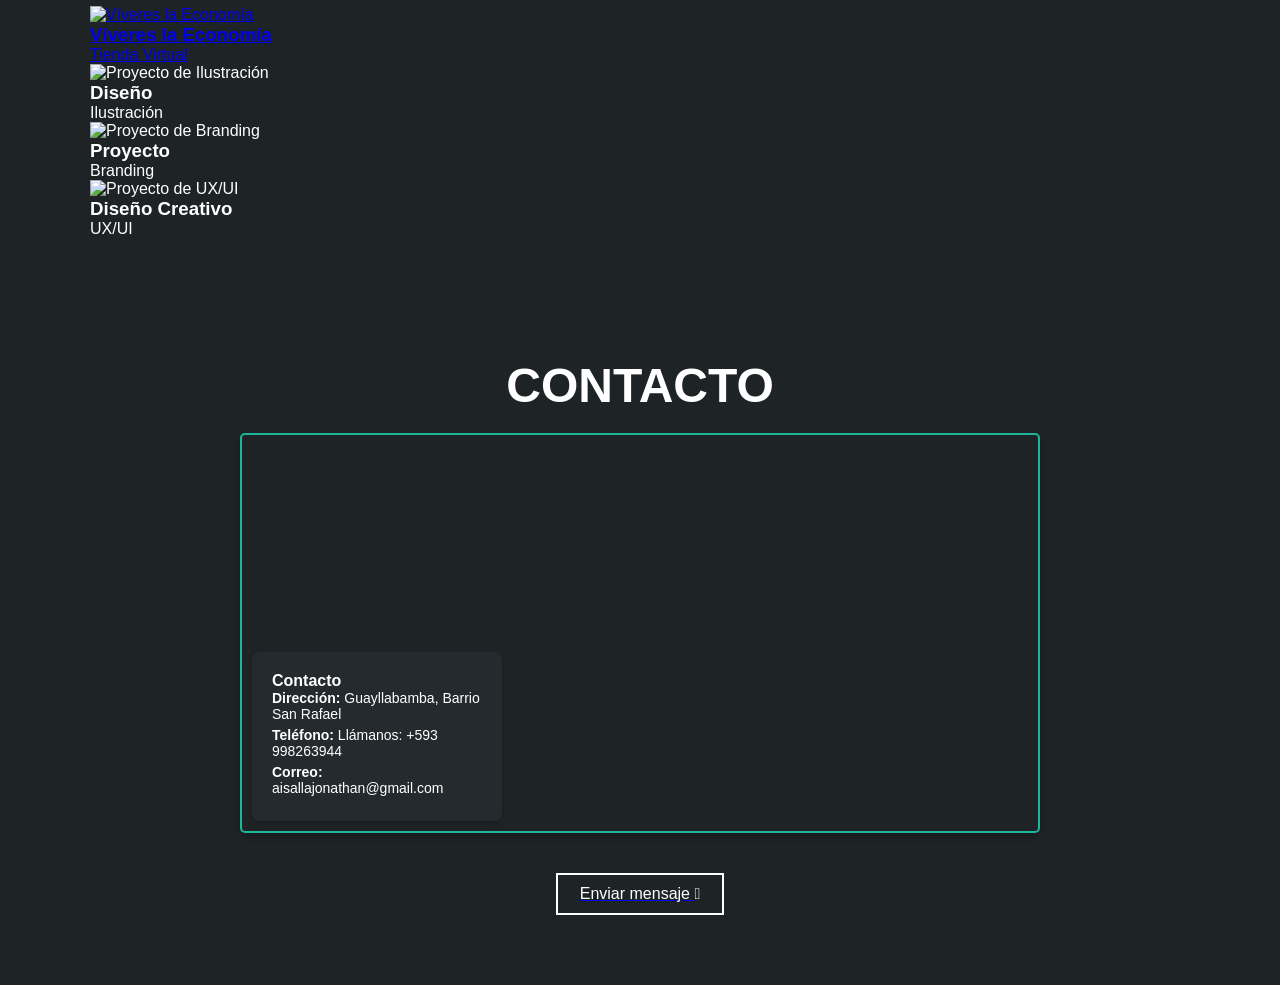
==== commit e2ae08a2: "Update index.html portafolio disenios" ====
--- a/index.html
+++ b/index.html
@@ -299,14 +299,20 @@
 <section id="portfolio" class="portfolio">
     <div class="contenido-seccion">
         <h2>PORTAFOLIO</h2>
-        <div class="galeria">
-            <div class="proyecto">
-                <img src="imagen1.jpg" alt="Proyecto de Fotografía">
-                <div class="overlay">
-                    <h3>Diseño Creativo</h3>
-                    <p>Fotografía</p>
-                </div>
-            </div>
+      <div class="proyecto">
+    <a href="https://viveres-la-economia.vercel.app/inicio.html"
+       target="_blank"
+       rel="noopener noreferrer">
+
+        <img src="imagen1.jpg" alt="Víveres la Economía">
+
+        <div class="overlay">
+            <h3>Víveres la Economía</h3>
+            <p>Tienda Virtual</p>
+        </div>
+
+    </a>
+</div>
             <div class="proyecto">
                 <img src="imagen2.jpg" alt="Proyecto de Ilustración">
                 <div class="overlay">
